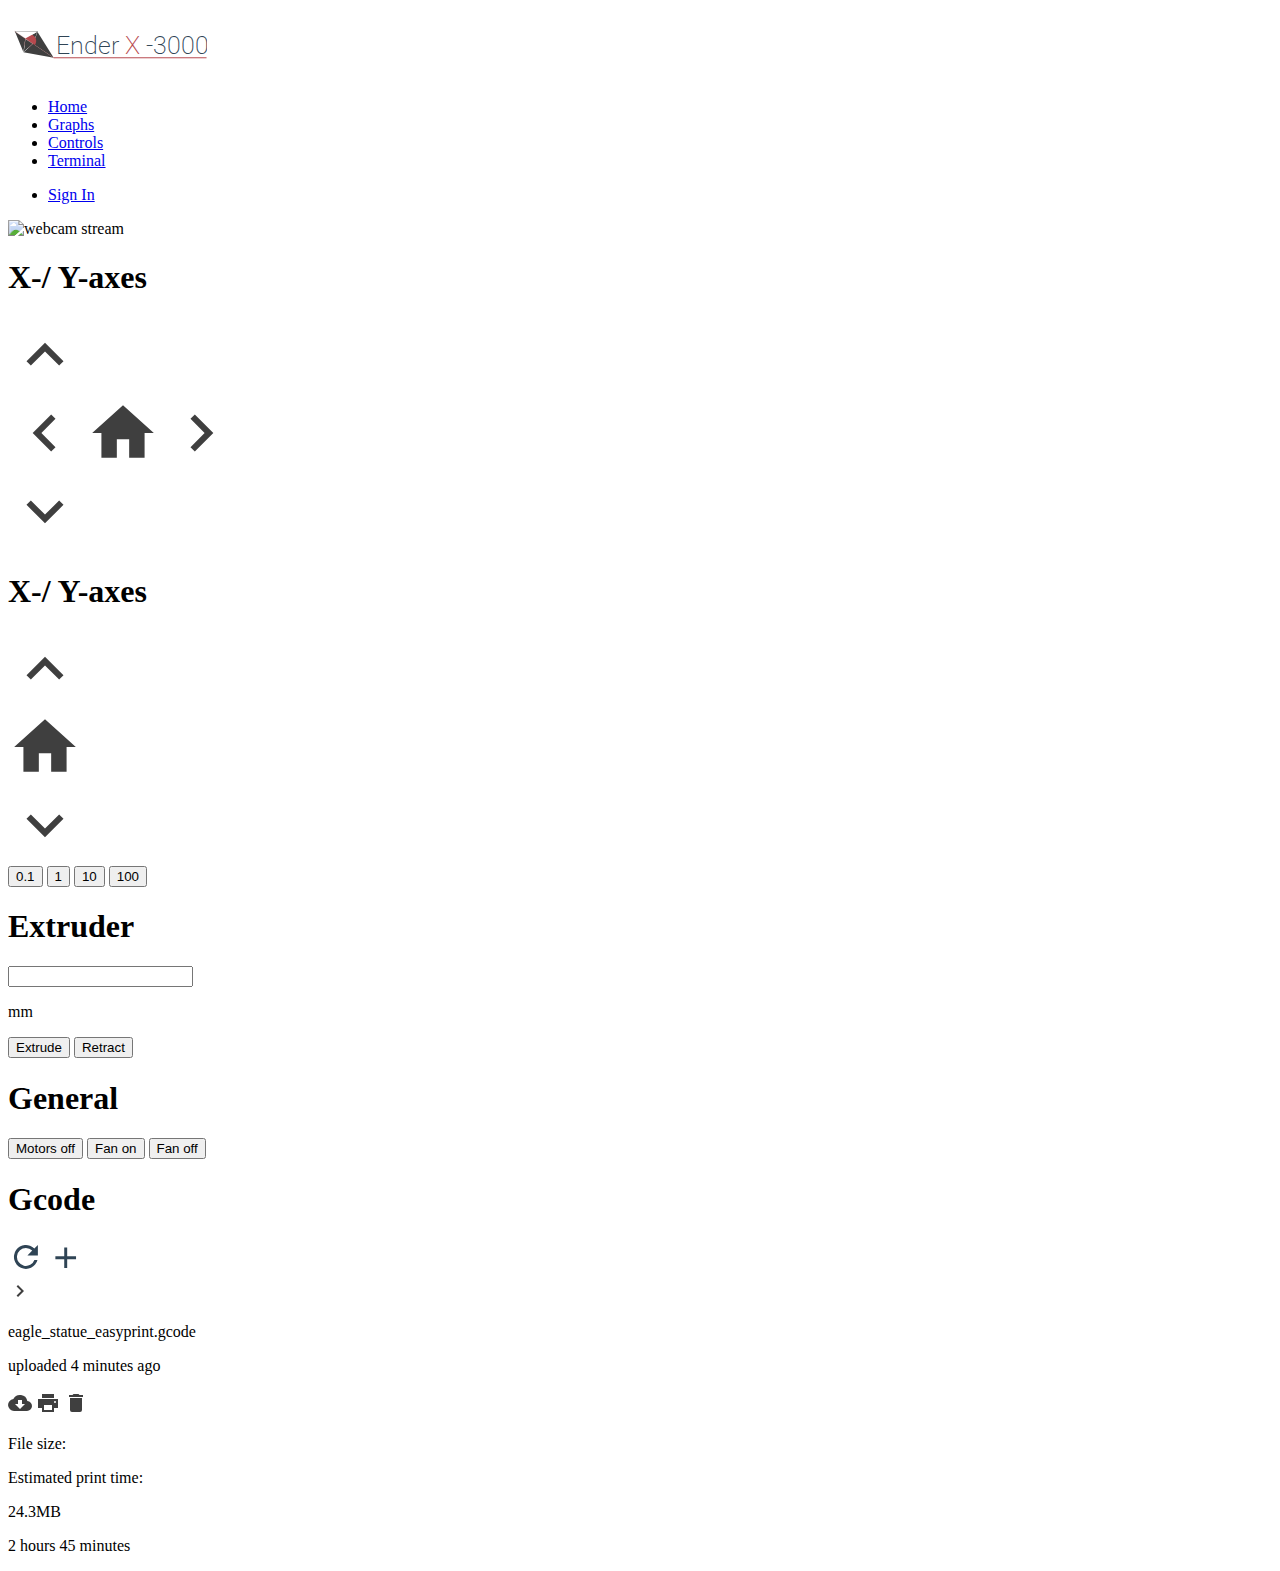
==== www/frontend/pages/controls.html @ f19b1ac0 "button fix?" ====
<!DOCTYPE html>
<html>
	<head>
		<meta charset="utf-8" />
		<meta http-equiv="X-UA-Compatible" content="IE=edge" />
		<title>Printer Controls</title>
		<meta name="viewport" content="width=device-width, initial-scale=1" />

		<link href="https://fonts.googleapis.com/css?family=Roboto:100,200,300,400,500,700" rel="stylesheet" />
		<link href="https://fonts.googleapis.com/css?family=Montserrat:100,200,300,300i,400,400i,500,600,700" rel="stylesheet" />

		<link rel="stylesheet" type="text/css" media="screen" href="/css/normalize.css" />
		<link rel="stylesheet" type="text/css" media="screen" href="/css/screen.css" />

		<!-- default scripts -->
		<script src="/script/dataHandler.js"></script>
		<!-- <script src="/script/cookies.js"></script>
		<script src="/script/checklogin.js"></script> -->

		<!-- custom scripts -->
		<script src="/script/controls.js"></script>
		<script defer src="https://cdnjs.cloudflare.com/ajax/libs/socket.io/2.2.0/socket.io.js"></script>
	</head>

	<body>
		<!-- navigation -->
		<header class="">
			<div class="">
				<div class="c-header">
					<h1 class="c-logo">
						<svg xmlns="http://www.w3.org/2000/svg" width="198.558" height="46.988" viewBox="0 0 198.558 46.988">
							<g id="Group_20" data-name="Group 20" transform="translate(-171.523 -24.012)">
								<g id="Group_19" data-name="Group 19" transform="translate(171.523 44.9) rotate(-56)">
									<g id="Group_16" data-name="Group 16" transform="translate(0)">
										<path id="Path_38" data-name="Path 38" d="M12.447,0,0,3.112V28.005Z" transform="translate(12.447 18.67)" fill="#3f3f3f" />
										<g id="Path_37" data-name="Path 37" transform="translate(12.447 12.447)" fill="#3f3f3f">
											<path
												d="M -0.1000013276934624 9.463161468505859 L -0.1000013276934624 9.335081100463867 L -0.1000013276934624 1.50390621911356e-06 L -0.1000013276934624 -0.1623985022306442 L 0.04500867053866386 -0.08929849416017532 C 4.234268665313721 2.022541522979736 12.22341823577881 6.039651393890381 12.47503852844238 6.127561569213867 L 12.46798896789551 6.147734642028809 L 12.47102832794189 6.320401668548584 L 0.02424867264926434 9.43209171295166 L -0.1000013276934624 9.463161468505859 Z"
												stroke="none"
											/>
											<path
												d="M -1.32812499487045e-06 9.335081100463867 L 12.44677829742432 6.223391532897949 C 12.27123832702637 6.186031341552734 -1.32812499487045e-06 1.50390621911356e-06 -1.32812499487045e-06 1.50390621911356e-06 L -1.32812499487045e-06 9.335081100463867 M -0.2000013291835785 9.591241836547852 L -0.2000013291835785 9.335081100463867 L -0.2000013291835785 1.50390621911356e-06 L -0.2000013291835785 -0.3247984945774078 L 0.09002867341041565 -0.1785884946584702 C 3.435228586196899 1.50775146484375 12.18747901916504 5.911121368408203 12.50951862335205 6.033701419830322 C 12.49983882904053 6.030011653900146 12.49259853363037 6.028661727905273 12.4884090423584 6.027771472930908 L 12.49528884887695 6.417421340942383 L 0.048508670181036 9.529111862182617 L -0.2000013291835785 9.591241836547852 Z"
												stroke="none"
												fill="#fff"
											/>
										</g>
										<path
											id="Path_33"
											data-name="Path 33"
											d="M0,0,12.447,18.67l-5.01-2.505L0,12.447V0H0"
											transform="translate(12.447)"
											fill="#fff"
											stroke="#3f3f3f"
											stroke-linejoin="bevel"
											stroke-width="0.5"
										/>
										<ellipse id="Ellipse_4" data-name="Ellipse 4" cx="6.807" cy="6.612" rx="6.807" ry="6.612" transform="translate(5.834 10.891)" fill="#b7494e" />
										<path id="Path_36" data-name="Path 36" d="M0,0,12.447,3.112V28.005Z" transform="translate(0 18.67)" fill="#3f3f3f" />
										<path id="Path_34" data-name="Path 34" d="M0,18.67,12.447,0V12.447Z" fill="#3f3f3f" />
										<g id="Path_35" data-name="Path 35" transform="translate(0 12.447)" fill="#3f3f3f">
											<path
												d="M 12.34677886962891 9.207009315490723 L 0.2973334789276123 6.194652557373047 C 1.927001357078552 5.411948680877686 10.21512794494629 1.236853241920471 12.34677886962891 0.1623976975679398 L 12.34677886962891 9.207009315490723 Z"
												stroke="none"
											/>
											<path
												d="M 12.24677848815918 9.078924179077148 L 12.24677848815918 0.3247888088226318 C 7.596882343292236 2.668545007705688 2.282175064086914 5.340225219726563 0.5875139832496643 6.164112567901611 L 12.24677848815918 9.078924179077148 M 12.44677829742432 9.335081100463867 L -1.32812499487045e-06 6.223391532897949 C 0.1755386739969254 6.186031341552734 12.44677829742432 1.50390621911356e-06 12.44677829742432 1.50390621911356e-06 L 12.44677829742432 9.335081100463867 Z"
												stroke="none"
												fill="#fff"
											/>
										</g>
										<path id="Path_39" data-name="Path 39" d="M0,0,12.447,18.67l-5.01-2.505L0,12.447V0H0" transform="translate(12.447)" fill="#fff" />
										<path id="Path_40" data-name="Path 40" d="M0,0V46.675" transform="translate(12.447)" fill="none" stroke="#b7494e" stroke-linecap="square" stroke-width="0.2" />
									</g>
								</g>
								<text
									id="Ender_X-3000"
									data-name="Ender X-3000"
									transform="translate(219.302 56.734)"
									fill="#2f4455"
									font-size="25"
									font-family="Roboto-Thin, Roboto"
									font-weight="200"
								>
									<tspan x="0" y="0">Ender</tspan>
									<tspan y="0" fill="#b7494e">X</tspan>
									<tspan y="0">-3000</tspan>
								</text>
								<line id="Line_10" data-name="Line 10" x2="152.938" transform="translate(217.144 60.793)" fill="none" stroke="#b7494e" stroke-width="1" />
							</g>
						</svg>
					</h1>
					<div class="c-header__nav">
						<nav class="c-nav">
							<ul class="o-list c-nav__list u-m-clear">
								<li class="c-nav__item"><a class="c-nav__link" href="/index.html">Home</a></li>
								<li class="c-nav__item"><a class="c-nav__link" href="/pages/graphs.html">Graphs</a></li>
								<li class="c-nav__item is-selected"><a class="c-nav__link" href="/pages/controls.html">Controls</a></li>
								<li class="c-nav__item"><a class="c-nav__link" href="/pages/terminal.html">Terminal</a></li>
							</ul>
						</nav>
					</div>
					<div class="c-header__login">
						<nav class="c-nav">
							<ul class="o-list c-nav__list u-m-clear">
								<li class="c-nav__item"><a class="c-nav__link" href="/index.html">Sign In</a></li>
							</ul>
						</nav>
					</div>
				</div>
			</div>
		</header>

		<section class="o-row o-row--lg u-pt-clear">
			<div class="o-container">
				<article class="o-section">
					<div class="o-layout o-layout--gutter-xl o-layout--justify-center">
						<div class="o-layout__item u-1-of-2-bp4">
							<img class="c-video js-video" src="http://192.168.2.158:8080/0/stream" alt="webcam stream">	
						</div>
						<div class="o-layout__item u-1-of-2-bp4">
							<div class="o-layout o-layout--gutter o-layout--justify-center">
								<div class="o-layout__item u-1-of-2-bp4 u-width-100">
									<div class="o-layout o-layout--gutter o-layout--justify-center c-controls">
										<div class="o-layout__item u-1-of-2-bp4">
											<div class="o-layout--gutter c-controls">
												<h1 class="c-lead-xl u-color-main-red u-width-100 o-text-center">X-/ Y-axes</h1>
												<div class="o-layout o-layout--justify-center u-width-100">
													<svg class="c-button--pointer js-xy-up" id="baseline-keyboard_arrow_up-24px" xmlns="http://www.w3.org/2000/svg" width="74" height="74" viewBox="0 0 74 74">
														<path
															id="Path_129"
															data-name="Path 129"
															d="M10.347,30.848,24.5,16.726,38.653,30.848,43,26.5,24.5,8,6,26.5Z"
															transform="translate(12.5 16.667)"
															fill="#3f3f3f"
														/>
														<path id="Path_130" data-name="Path 130" d="M0,0H74V74H0Z" fill="none" />
													</svg>
												</div>
												<div class="o-layout o-layout--justify-center u-width-100">
													<svg class="c-button--pointer js-xy-left" id="baseline-keyboard_arrow_left-24px" xmlns="http://www.w3.org/2000/svg" width="73.998" height="73.998" viewBox="0 0 73.998 73.998">
														<path
															id="Path_125"
															data-name="Path 125"
															d="M30.847,38.652,16.726,24.5,30.847,10.347,26.5,6,8,24.5,26.5,43Z"
															transform="translate(16.666 12.5)"
															fill="#3f3f3f"
														/>
														<path id="Path_126" data-name="Path 126" d="M0,0H74V74H0Z" fill="none" />
													</svg>
													<svg class="c-button--pointer js-xy-home" id="baseline-home-24px" xmlns="http://www.w3.org/2000/svg" width="74" height="74" viewBox="0 0 74 74">
														<path
															id="Path_131"
															data-name="Path 131"
															d="M26.667,55.417v-18.5H39v18.5H54.417V30.75h9.25L32.833,3,2,30.75h9.25V55.417Z"
															transform="translate(4.167 6.25)"
															fill="#3f3f3f"
														/>
														<path id="Path_132" data-name="Path 132" d="M0,0H74V74H0Z" fill="none" />
													</svg>
													<svg class="c-button--pointer js-xy-right"
														id="baseline-keyboard_arrow_right-24px_1_"
														data-name="baseline-keyboard_arrow_right-24px(1)"
														xmlns="http://www.w3.org/2000/svg"
														width="74.005"
														height="74.005"
														viewBox="0 0 74.005 74.005"
													>
														<path
															id="Path_127"
															data-name="Path 127"
															d="M8.59,38.655,22.713,24.5,8.59,10.348,12.938,6l18.5,18.5L12.938,43Z"
															transform="translate(17.898 12.501)"
															fill="#3f3f3f"
														/>
														<path id="Path_128" data-name="Path 128" d="M0,0H74V74H0Z" fill="none" />
													</svg>
												</div>
												<div class="o-layout o-layout--justify-center u-width-100">
													<svg class="c-button--pointer js-xy-down"
														id="baseline-keyboard_arrow_down-24px_1_"
														data-name="baseline-keyboard_arrow_down-24px(1)"
														xmlns="http://www.w3.org/2000/svg"
														width="74"
														height="74"
														viewBox="0 0 74 74"
													>
														<path
															id="Path_123"
															data-name="Path 123"
															d="M10.348,8.59,24.5,22.71,38.656,8.59,43,12.937l-18.5,18.5L6,12.937Z"
															transform="translate(12.498 17.897)"
															fill="#3f3f3f"
														/>
														<path id="Path_124" data-name="Path 124" d="M0,0H74V74H0Z" fill="none" />
													</svg>
												</div>
											</div>
										</div>
										<div class="o-layout__item u-1-of-2-bp4">
											<div class="o-layout o-layout--gutter o-layout--justify-center c-controls">
												<h1 class="c-lead-xl u-color-main-red o-text-center">X-/ Y-axes</h1>
												<div class="o-layout o-layout--justify-center u-width-100">
													<svg class="c-button--pointer js-z-up" id="baseline-keyboard_arrow_up-24px" xmlns="http://www.w3.org/2000/svg" width="74" height="74" viewBox="0 0 74 74">
														<path
															id="Path_129"
															data-name="Path 129"
															d="M10.347,30.848,24.5,16.726,38.653,30.848,43,26.5,24.5,8,6,26.5Z"
															transform="translate(12.5 16.667)"
															fill="#3f3f3f"
														/>
														<path id="Path_130" data-name="Path 130" d="M0,0H74V74H0Z" fill="none" />
													</svg>
												</div>
												<div class="o-layout o-layout--justify-center u-width-100">
													<svg class="c-button--pointer js-z-home" id="baseline-home-24px" xmlns="http://www.w3.org/2000/svg" width="74" height="74" viewBox="0 0 74 74">
														<path
															id="Path_131"
															data-name="Path 131"
															d="M26.667,55.417v-18.5H39v18.5H54.417V30.75h9.25L32.833,3,2,30.75h9.25V55.417Z"
															transform="translate(4.167 6.25)"
															fill="#3f3f3f"
														/>
														<path id="Path_132" data-name="Path 132" d="M0,0H74V74H0Z" fill="none" />
													</svg>
												</div>
												<div class="o-layout o-layout--justify-center u-width-100">
													<svg class="c-button--pointer js-z-down"
														id="baseline-keyboard_arrow_down-24px_1_"
														data-name="baseline-keyboard_arrow_down-24px(1)"
														xmlns="http://www.w3.org/2000/svg"
														width="74"
														height="74"
														viewBox="0 0 74 74"
													>
														<path
															id="Path_123"
															data-name="Path 123"
															d="M10.348,8.59,24.5,22.71,38.656,8.59,43,12.937l-18.5,18.5L6,12.937Z"
															transform="translate(12.498 17.897)"
															fill="#3f3f3f"
														/>
														<path id="Path_124" data-name="Path 124" d="M0,0H74V74H0Z" fill="none" />
													</svg>
												</div>
											</div>
										</div>
										<div>
											<input class="c-button--distance js-button-distance" type="button" value="0.1" />
											<input class="c-button--distance js-button-distance" type="button" value="1" />
											<input class="c-button--distance js-button-distance" type="button" value="10" />
											<input class="c-button--distance js-button-distance" type="button" value="100" />
										</div>
									</div>
								</div>
								<div class="o-layout__item u-1-of-2-bp4">
									<div class="o-layout o-layout--gutter o-layout--justify-center">
										<div class="o-layout__item u-1-of-2-bp4">
											<h1 class="c-lead-xl u-color-main-red o-text-center">Extruder</h1>
											<div class="o-layout o-layout--justify-center">
												<div class="o-layout__item u-4-of-5-bp4">
													<input class="c-button--control js-input" type="text" />
												</div>
												<div class="o-layout__item u-1-of-5-bp4">
													<p class="c-button--control">mm</p>
												</div>
											</div>
											<input class="c-button--control u-width-100 js-extrude" type="button" value="Extrude" />
											<input class="c-button--control u-width-100 js-retract" type="button" value="Retract" />
										</div>
										<div class="o-layout__item u-1-of-2-bp4">
											<h1 class="c-lead-xl u-color-main-red o-text-center">General</h1>
											<input class="c-button--control u-width-100 js-motorsoff" type="button" value="Motors off" />
											<input class="c-button--control u-width-100 js-fanon" type="button" value="Fan on" />
											<input class="c-button--control u-width-100 js-fanoff" type="button" value="Fan off" />
										</div>
									</div>
								</div>
								<div class=" future u-width-100 u-pt-xl">
									<div class="o-layout o-layout--gutter o-layout--justify-space-between">
										<div class="o-layout__item u-1-of-2-bp4">
											<h1 class="c-lead-xl u-color-main-red">Gcode</h1>
										</div>
										<div class="o-layout__item u-1-of-2-bp4 o-layout o-layout--justify-end">
											<svg
												id="baseline-refresh-24px_1_"
												data-name="baseline-refresh-24px(1)"
												xmlns="http://www.w3.org/2000/svg"
												width="35.863"
												height="35.863"
												viewBox="0 0 35.863 35.863"
											>
												<path
													id="Path_133"
													data-name="Path 133"
													d="M24.392,7.512A11.956,11.956,0,1,0,27.5,18.943H24.392A8.961,8.961,0,1,1,15.949,6.989a8.839,8.839,0,0,1,6.306,2.66L17.444,14.46H27.9V4Z"
													transform="translate(1.982 1.977)"
													fill="#2f4455"
												/>
												<path id="Path_134" data-name="Path 134" d="M0,0H35.863V35.863H0Z" fill="none" />
											</svg>
											<svg
												id="baseline-add-24px_1_"
												data-name="baseline-add-24px(1)"
												xmlns="http://www.w3.org/2000/svg"
												width="35.426"
												height="35.426"
												viewBox="0 0 35.426 35.426"
											>
												<path
													id="Path_135"
													data-name="Path 135"
													d="M25.665,16.809H16.809v8.856H13.856V16.809H5V13.856h8.856V5h2.952v8.856h8.856Z"
													transform="translate(2.38 2.38)"
													fill="#2f4455"
												/>
												<path id="Path_136" data-name="Path 136" d="M0,0H35.426V35.426H0Z" fill="none" />
											</svg>
										</div>
									</div>
									<div>
										<div class="c-file--bottom">
											<div class="c-file">
												<div class="o-layout c-file--content o-layout--justify-space-between o-layout--align-center">
													<div class="o-layout o-layout--align-center">
														<svg
															class="c-button--pointer"
															id="baseline-keyboard_arrow_right-24px_1_"
															data-name="baseline-keyboard_arrow_right-24px(1)"
															xmlns="http://www.w3.org/2000/svg"
															width="24"
															height="24"
															viewBox="0 0 24 24"
														>
															<path id="Path_127" data-name="Path 127" d="M8.59,16.59,13.17,12,8.59,7.41,10,6l6,6-6,6Z" transform="translate(0 0)" fill="#3f3f3f" />
															<path id="Path_128" data-name="Path 128" d="M0,0H24V24H0Z" fill="none" />
														</svg>
														<p class="c-file--title u-mb-clear">eagle_statue_easyprint.gcode</p>
													</div>
													<div class="o-layout o-layout--align-center">
														<p class="u-mb-clear c-file--time">uploaded 4 minutes ago</p>
														<svg
															class="c-file--icon"
															id="baseline-cloud_download-24px_1_"
															data-name="baseline-cloud_download-24px(1)"
															xmlns="http://www.w3.org/2000/svg"
															width="24"
															height="24"
															viewBox="0 0 24 24"
														>
															<path id="Path_137" data-name="Path 137" d="M0,0H24V24H0Z" fill="none" />
															<path
																id="Path_138"
																data-name="Path 138"
																d="M19.35,10.04a7.492,7.492,0,0,0-14-2A6,6,0,0,0,6,20H19a4.986,4.986,0,0,0,.35-9.96ZM17,13l-5,5L7,13h3V9h4v4Z"
																fill="#3f3f3f"
															/>
														</svg>
														<svg class="c-file--icon" id="sharp-print-24px" xmlns="http://www.w3.org/2000/svg" width="24" height="24" viewBox="0 0 24 24">
															<path id="Path_139" data-name="Path 139" d="M0,0H24V24H0Z" fill="none" />
															<path
																id="Path_140"
																data-name="Path 140"
																d="M22,8H2v9H6v4H18V17h4ZM16,19H8V14h8Zm3-7a1,1,0,1,1,1-1A1,1,0,0,1,19,12ZM18,3H6V7H18Z"
																fill="#3f3f3f"
															/>
														</svg>
														<svg class="c-file--icon" id="baseline-delete-24px" xmlns="http://www.w3.org/2000/svg" width="24" height="24" viewBox="0 0 24 24">
															<path
																id="Path_143"
																data-name="Path 143"
																d="M6,19a2.006,2.006,0,0,0,2,2h8a2.006,2.006,0,0,0,2-2V7H6ZM19,4H15.5l-1-1h-5l-1,1H5V6H19Z"
																fill="#3f3f3f"
															/>
															<path id="Path_144" data-name="Path 144" d="M0,0H24V24H0Z" fill="none" />
														</svg>
													</div>
												</div>
											</div>

											<div class="o-layout c-file--content o-layout--justify-space-between o-layout--align-center ">
												<div class="o-layout o-layout--align-center u-width-100">
													<div class="o-layout o-layout--gutter o-layout--justify-space-between u-width-100 u-3-of-5">
														<div class="o-layout__item u-1-of-2-bp4 u-width-100">
															<p class="c-file--data u-mb-clear">File size:</p>
															<p class="c-file--data u-mb-clear">Estimated print time:</p>
														</div>
														<div class="o-layout__item u-1-of-2-bp4 u-width-100">
															<p class="c-file--data u-mb-clear">24.3MB</p>
															<p class="c-file--data u-mb-clear">2 hours 45 minutes</p>
														</div>
													</div>
												</div>
											</div>
										</div>
									</div>
								</div>
							</div>
						</div>
					</div>
				</article>
			</div>
		</section>
	</body>
</html>
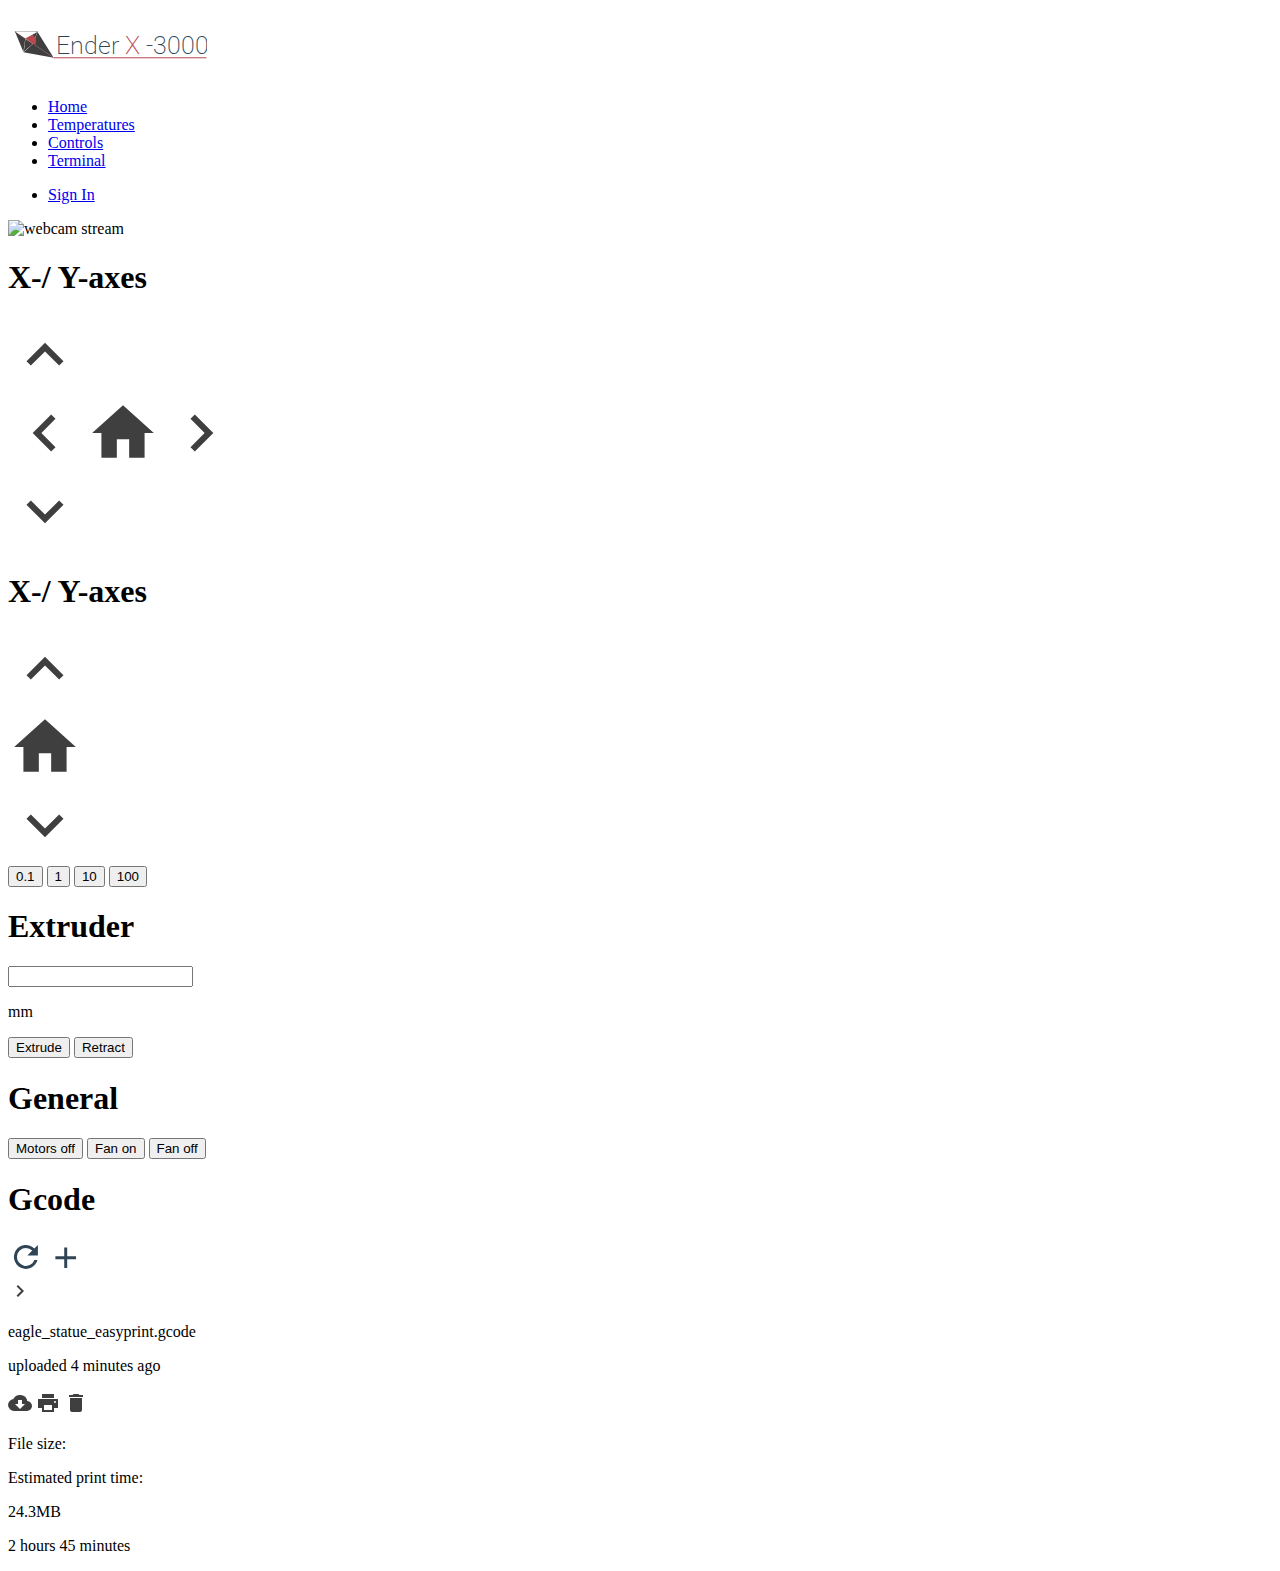
==== commit d2ec5ade: "ip fix, temps update, remove extrude ui" ====
--- a/www/frontend/pages/controls.html
+++ b/www/frontend/pages/controls.html
@@ -92,8 +92,8 @@
 					<div class="c-header__nav">
 						<nav class="c-nav">
 							<ul class="o-list c-nav__list u-m-clear">
-								<li class="c-nav__item"><a class="c-nav__link" href="/index.html">Home</a></li>
-								<li class="c-nav__item"><a class="c-nav__link" href="/pages/graphs.html">Graphs</a></li>
+								<li class="c-nav__item future"><a class="c-nav__link" href="/index.html">Home</a></li>
+								<li class="c-nav__item"><a class="c-nav__link" href="/pages/temperatures.html">Temperatures</a></li>
 								<li class="c-nav__item is-selected"><a class="c-nav__link" href="/pages/controls.html">Controls</a></li>
 								<li class="c-nav__item"><a class="c-nav__link" href="/pages/terminal.html">Terminal</a></li>
 							</ul>
@@ -254,11 +254,11 @@
 								</div>
 								<div class="o-layout__item u-1-of-2-bp4">
 									<div class="o-layout o-layout--gutter o-layout--justify-center">
-										<div class="o-layout__item u-1-of-2-bp4">
+										<div class="o-layout__item u-1-of-2-bp4 future">
 											<h1 class="c-lead-xl u-color-main-red o-text-center">Extruder</h1>
 											<div class="o-layout o-layout--justify-center">
 												<div class="o-layout__item u-4-of-5-bp4">
-													<input class="c-button--control js-input" type="text" />
+													<input class="c-button--control js-value" type="text"/>
 												</div>
 												<div class="o-layout__item u-1-of-5-bp4">
 													<p class="c-button--control">mm</p>
